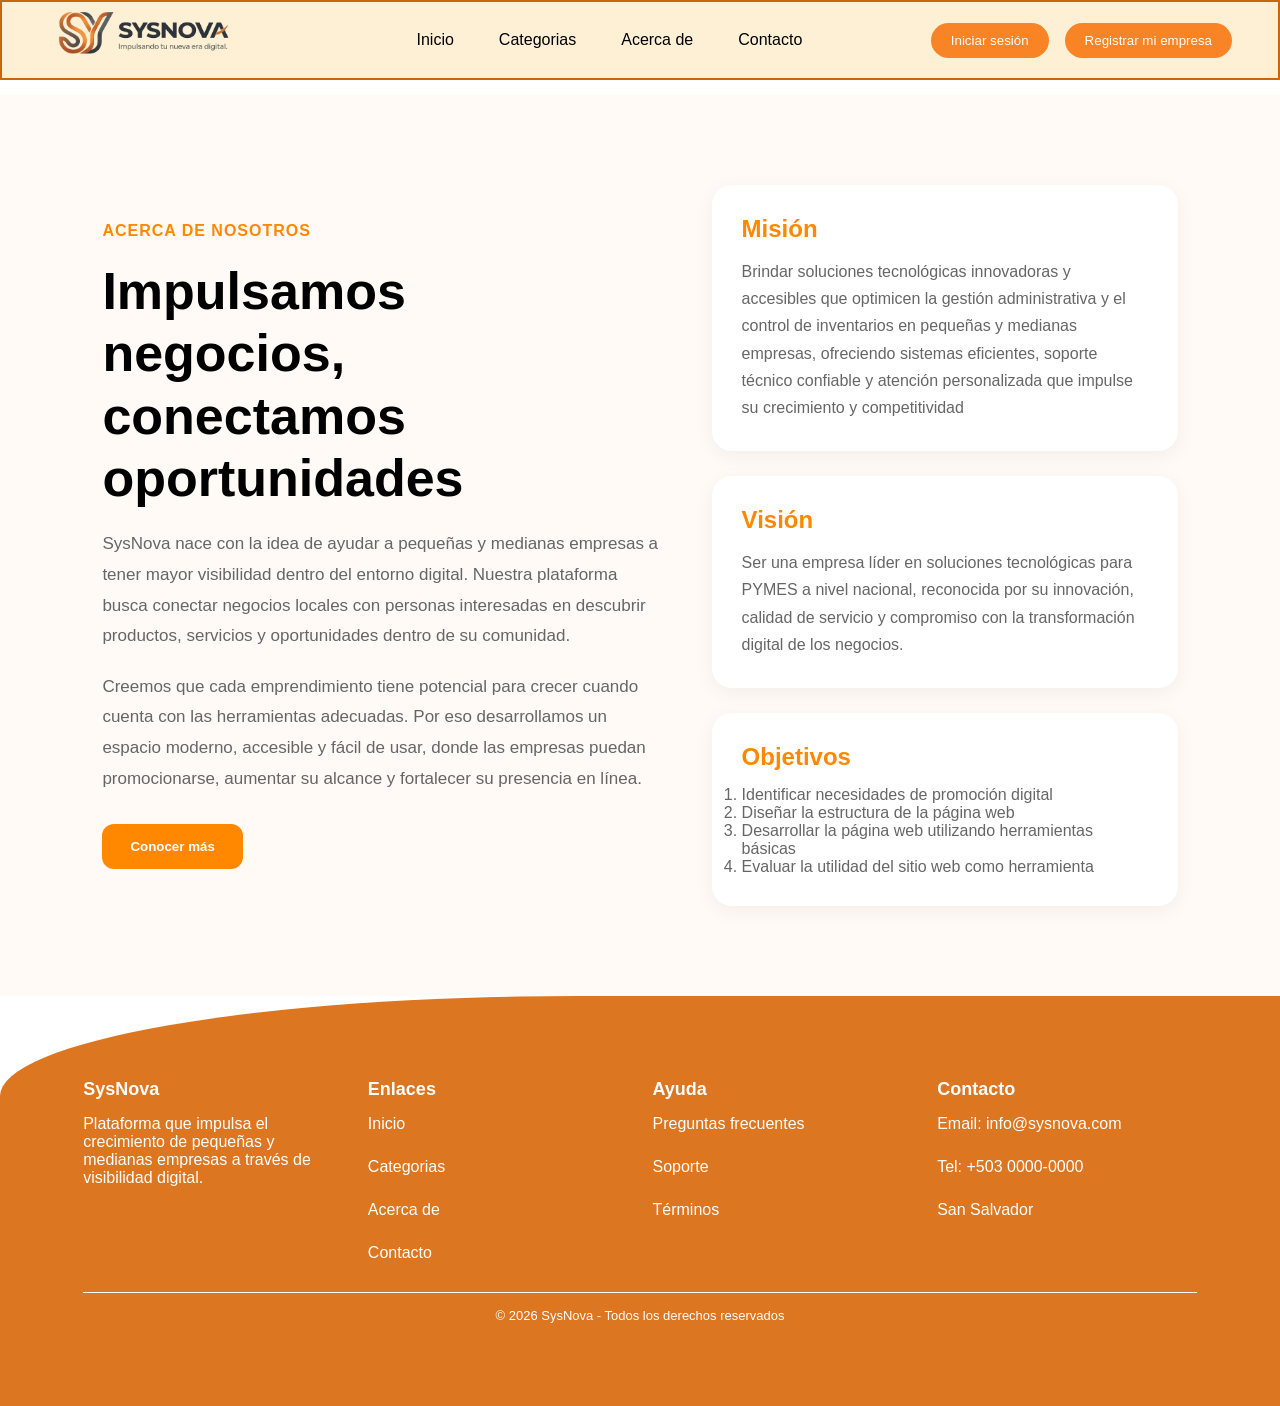
==== paginas/acercade.html @ e78b0b31 "Add files via upload" ====
<!DOCTYPE html>
<html lang="es">
<head>
    <meta charset="UTF-8">
    <meta name="viewport" content="width=device-width, initial-scale=1.0">
    <title>Document</title>
    <link rel="stylesheet" href="../css/estiloAcerca.css">
</head>
<body>
    <header>
    <img src="../img/logo.png" class="logo">

    <!-- Botón hamburguesa (solo visible en móvil) -->
    <button class="hamburguesa" onclick="toggleMenu()">&#9776;</button>

        <nav class="menu">
            <ul>
                <li><a href="../index.html">Inicio</a></li>
                <li><a href="categorias.html">Categorias</a></li>
                <li><a href="acercade.html">Acerca de</a></li>
                <li><a href="contacto.html">Contacto</a></li>
            </ul> 
        </nav>
            <ul class="registro">
                <li><button onclick="abrirModalLogin()">Iniciar sesión</button></li>
                <li><button onclick="abrirModal()">Registrar mi empresa</button></li>
            </ul>  
    </header>
    
<section class="about">

    <div class="about-content">

        <div class="about-text">

            <span>ACERCA DE NOSOTROS</span>

            <h2>
                Impulsamos negocios,
                conectamos oportunidades
            </h2>

            <p>
                SysNova nace con la idea de ayudar a pequeñas y medianas empresas
                a tener mayor visibilidad dentro del entorno digital.
                Nuestra plataforma busca conectar negocios locales con personas
                interesadas en descubrir productos, servicios y oportunidades
                dentro de su comunidad.
            </p>

            <p>
                Creemos que cada emprendimiento tiene potencial para crecer cuando
                cuenta con las herramientas adecuadas. Por eso desarrollamos un
                espacio moderno, accesible y fácil de usar, donde las empresas
                puedan promocionarse, aumentar su alcance y fortalecer su presencia
                en línea.
            </p>

            <button><a href="servicios.html">Conocer más</a></button>

        </div>

        <div class="about-boxes">

            <div class="about-card">
                <h3>Misión</h3>

                <p>
                    Brindar soluciones tecnológicas innovadoras y accesibles que optimicen 
                    la gestión administrativa y el control de inventarios en pequeñas y 
                    medianas empresas, ofreciendo sistemas eficientes, soporte técnico 
                    confiable y atención personalizada que impulse su crecimiento y 
                    competitividad
                </p>
            </div>

            <div class="about-card">
                <h3>Visión</h3>

                <p>
                    Ser una empresa líder en soluciones tecnológicas para PYMES a nivel 
                    nacional, reconocida por su innovación, calidad de servicio y 
                    compromiso con la transformación digital de los negocios. 
                </p>
            </div>

            <div class="about-card">
                <h3>Objetivos</h3>

                <p>
                    <ol>
                    <li>Identificar necesidades de promoción digital</li>
                    <li>Diseñar la estructura de la página web</li>
                    <li>Desarrollar la página web utilizando herramientas básicas</li>
                    <li>Evaluar la utilidad del sitio web como herramienta</li>
                </p>
            </div>
        </div>
    </div>
</section> 

    <!--- footer -->
    <footer class="footer">   
    <div class="footer_container">

    <div class="footer-col">
        <h3>SysNova</h3>
        <p>Plataforma que impulsa el crecimiento de pequeñas y medianas empresas a través de visibilidad digital.</p>
    </div>

    <div class="footer-col">
        <h3>Enlaces</h3>
        <ul>
            <li><a href="../index.html">Inicio</a></li>
            <li><a href="categorias.html">Categorias</a></li>
            <li><a href="acercade.html">Acerca de</a></li>
            <li><a href="contacto.html">Contacto</a></li>
        </ul>
    </div>

    <div class="footer-col">
        <h3>Ayuda</h3>
        <ul>
            <li><a href="#">Preguntas frecuentes</a></li>
            <li><a href="#">Soporte</a></li>
            <li><a href="#">Términos</a></li>
        </ul>
    </div>

    <div class="footer-col">
        <h3>Contacto</h3>
        <ul>
            <li>Email: info@sysnova.com</li>
            <li>Tel: +503 0000-0000</li>
            <li>San Salvador</li>
        </ul>
    </div>
    </div>

    <div class="footer-bottom">
    <p>© 2026 SysNova - Todos los derechos reservados</p>
    </div>
</footer>
</section>

<!--Ventana emergente registro-->
<div id="modal" class="modal">
    <div class="modal-contenido">
        <span class="cerrar" onclick="cerrarModal()">&times;</span>
        <h2>Registro de Empresa</h2>

        <form action="">
        <label for="nombre" class="form-label">Nombre de la empresa</label>
            <input type="text" placeholder="Escriba aqui" class="form-control" required>
        <label for="Correo">Correo</label>
            <input type="email" placeholder="Escriba aqui" class="form-control" required>
        <label for="telefono">Telefono</label>
            <input type="tel" placeholder="Escriba aqui" required>
            <textarea placeholder="Descripcion" name="descripcion"></textarea>
            <input type="submit" value="Registrar">
        </form>
    </div>
</div>

<!-- Ventana emergente inicio de sesion -->

<div id="modalLogin" class="modal" >
  <div class="modal-contenido">
    <span class="cerrar" onclick="cerrarModalLogin()">&times;</span>
    <h2>Inicia Sesión</h2>

    <form action="">
    <label for="correo">Correo</label>
        <input type="email" placeholder="Escriba aqui" required>
    <label for="password">Contraseña</label>
        <input type="password" placeholder="Escriba aqui" required>
        <h5 class="forgotpassword">¿Olvidaste tu contraseña?</h5>
        <h5 class="forgotpassword"><a href="#" style="color: #f88425;">Recuperar contraseña</a></h5>
    <input type="submit" value="Iniciar Sesión">
    </form>
  </div>
</div>
<script src="../javascript/script.js"></script>
</body>
</html>
---- css/estiloAcerca.css ----
* {
    /* outline: 1px solid red; */
    margin: 0;
    padding: 0;
    box-sizing: border-box;
    
}

body {
    font-family: 'Segoe UI', Tahoma, Geneva, Verdana, sans-serif;
    display: flex;
    flex-direction: column;
    min-height: 100vh;

}

/* menu */
header{
        height: 5rem;
        background: #FDF0D5;
        border: 2px solid rgb(201, 102, 10);
        width: 100%;
        display: flex;
        justify-content: space-between;
        align-items: center;
        margin-bottom: 15px;
        padding: 0 16px;
    }

.menu   {
        justify-content: center;
        list-style: none;
        display: flex;    
        gap: 50px;
        float:initial ;
        }

a {
    text-decoration: none;
    color: #000000;
}

.menu li {
    transition: transform 0.4s;
    padding: 10px;
}

ul {
    list-style: none;
    display: flex;
    gap: 25px;
}

.menu li:hover{
        background-color: #F4A261;
        border-radius: 20px;
        padding: 8px;
        transform: scale(1);
        }

.logo   {
    height: 180px;
    }


.registro {     
    display: flex;
    align-items: center;
    gap: 16px;
    margin-right: 30px;
}

.registro button {
    padding: 10px 20px;
    border: none;
    border-radius: 20px;
    background: #f88425;
    cursor: pointer;
    color: #ffffff;
}


/* Contenido */
.about{
    padding:90px 8%;
    background:#fffaf5;
    flex: 1;
}

.about-content{
    display:grid;
    grid-template-columns:1.2fr 1fr;
    gap:50px;
    align-items:center;
}

.about-text span{
    color:#ff8800;
    font-weight:bold;
    letter-spacing:1px;
}

.about-text h2{
    font-size:52px;
    margin:20px 0;
    line-height:1.2;
}

.about-text p{
    color:#666;
    line-height:1.8;
    margin-bottom:20px;
    font-size:17px;
}

.about-text button{
    padding:15px 28px;
    background:#ff8800;
    border:none;
    border-radius:12px;
    cursor:pointer;
    font-weight:bold;
    margin-top:10px;
}

.about-text a {
    color: #ffffff;
}


.about-boxes{
    display:flex;
    flex-direction:column;
    gap:25px;
}

.about-card{
    background:white;
    padding:30px;
    border-radius:20px;
    box-shadow:0 5px 20px rgba(0,0,0,0.05);
    transition:0.3s;
}

.about-card:hover{
    transform:translateY(-5px);
}

.about-card h3{
    color:#ff8800;
    margin-bottom:15px;
    font-size:24px;
}

.about-card p {
    color:#666 !important;
    line-height:1.7;
}

.about-card ol li {
    color: #666 !important;
}

/* ventana emegente */

.modal {
    display: none;
    position: fixed;
    top: 0;
    left: 0;
    width: 100%;
    height: 100%;
    background: rgba(0,0,0,0.5);
    justify-content: center;
    align-items: center;
    opacity: 0;
    transition: opacity 0.3s ease;
    z-index: 1000;
}

.modal.activo {
    display: flex;
    opacity: 1;
}

.modal-contenido form {
    display: flex;
    flex-direction: column;
    gap: 10px;
}

.modal-contenido {
    background: #ffffff;
    padding: 60px;
    border-radius: 12px;
    width: 410px;
    position: relative;
    transform: scale(0.8);
    transition: transform 0.3s ease;
}

.modal.activo .modal-contenido {
    transform: scale(1);
}

.cerrar {
    position: absolute;
    top: 10px;
    right: 15px;
    font-size: 22px;
    cursor: pointer;
}

.modal-contenido input,
.modal-contenido textarea {
    width: 100%;
    margin: 2px 0;
    padding: 10px;
    border-radius: 8px;
    border: 1px solid #ccc;
}

.forgotpassword {
    margin: 1px;
}

.modal-contenido input[type="submit"] {
    background: #f88425;
    color: white;
    border: none;
    cursor: pointer;
    transition: 0.3s;
    margin-top: 8px;
}

.modal-contenido input[type="submit"]:hover {
    background: #e06f1a;
}

/* footer */

.footer {
    background: #dd7621;
    border-top-left-radius: 45% 100px;
    color: #ffffff;
    padding: 5.2rem;
    font-family: 'Segoe UI', Tahoma, Geneva, Verdana, sans-serif;
}

.footer_container {
    display: grid;
    grid-template-columns: repeat(4, 1fr);
    gap: 25px;
    max-width: 1200px;
    margin: auto;
}

.footer-col h3 {
    margin-bottom: 15px;
    font-size: 18px;
}

.footer-col ul {
    display: flex;
    flex-direction: column;
    list-style: none;
    padding: 0;
}

.footer-col ul li a {
    text-decoration: none;
    color: #ffffff;
    transform: 0.3s;
}

.footer-col ul li a:hover {
    color: #a5a3a3;
}

.footer-bottom {
    text-align: center;
    border-top: 1px solid rgb(255, 255, 255);
    margin-top: 30px;
    padding-top: 15px;
    font-size: 13px;
}


/* boton hamburguesa */

.hamburguesa {
    display: none;
    background: none;
    border: 2px solid #c95d1e;
    font-size: 1.5rem;
    cursor: pointer;
    color: #c95d1e;
    padding: 4px 10px;
    border-radius: 6px;
}

/* RESPONSIVE */

@media(max-width:992px) {

    /* expande verticalmente el header */
    header  {
        height: auto;
        min-height: 5rem;
        flex-wrap: wrap;
        padding: 10px 16px;
        gap: 8px;
    }

    .logo {
        height: 9rem;
    }

    .hamburguesa {
        display: block !important;
        margin-right: 60px;
    }

    /* Ocultar menu y registro */

    .menu {
        display: none !important;
        width: 100%;
        order: 3;
    }

    .menu.abierto {
        display: block !important;
    }

    .menu ul {
        flex-direction: column;
        gap: 0;
        padding: 8px 0;
    }

    .menu li {
        padding: 10px 16px;
        border-bottom: 1px solid #f0d8b0;
    }

    .registro {
        display: none;
        width: 100%;
        order: 4;
        flex-direction: column;
        align-items: flex-start;
        padding: 8px 16px;
        gap: 10px;
        margin-right: 0;
    }

    .registro.abierto {
        display: flex;
    }

    .about-content{
        grid-template-columns:1fr;
    }

    .about-text h2{
        font-size:40px;
    }

    .header {
        height: auto;
        min-height: 5rem;
        flex-wrap: wrap;
        padding: 10px 16px;
    }

    /* Footer 2 columnas */
    .footer_container {
        grid-template-columns: repeat(2, 1fr);
    }

    .footer {
        padding: 3rem 2rem;
        border-top-left-radius: 30px 60px;
    }

}
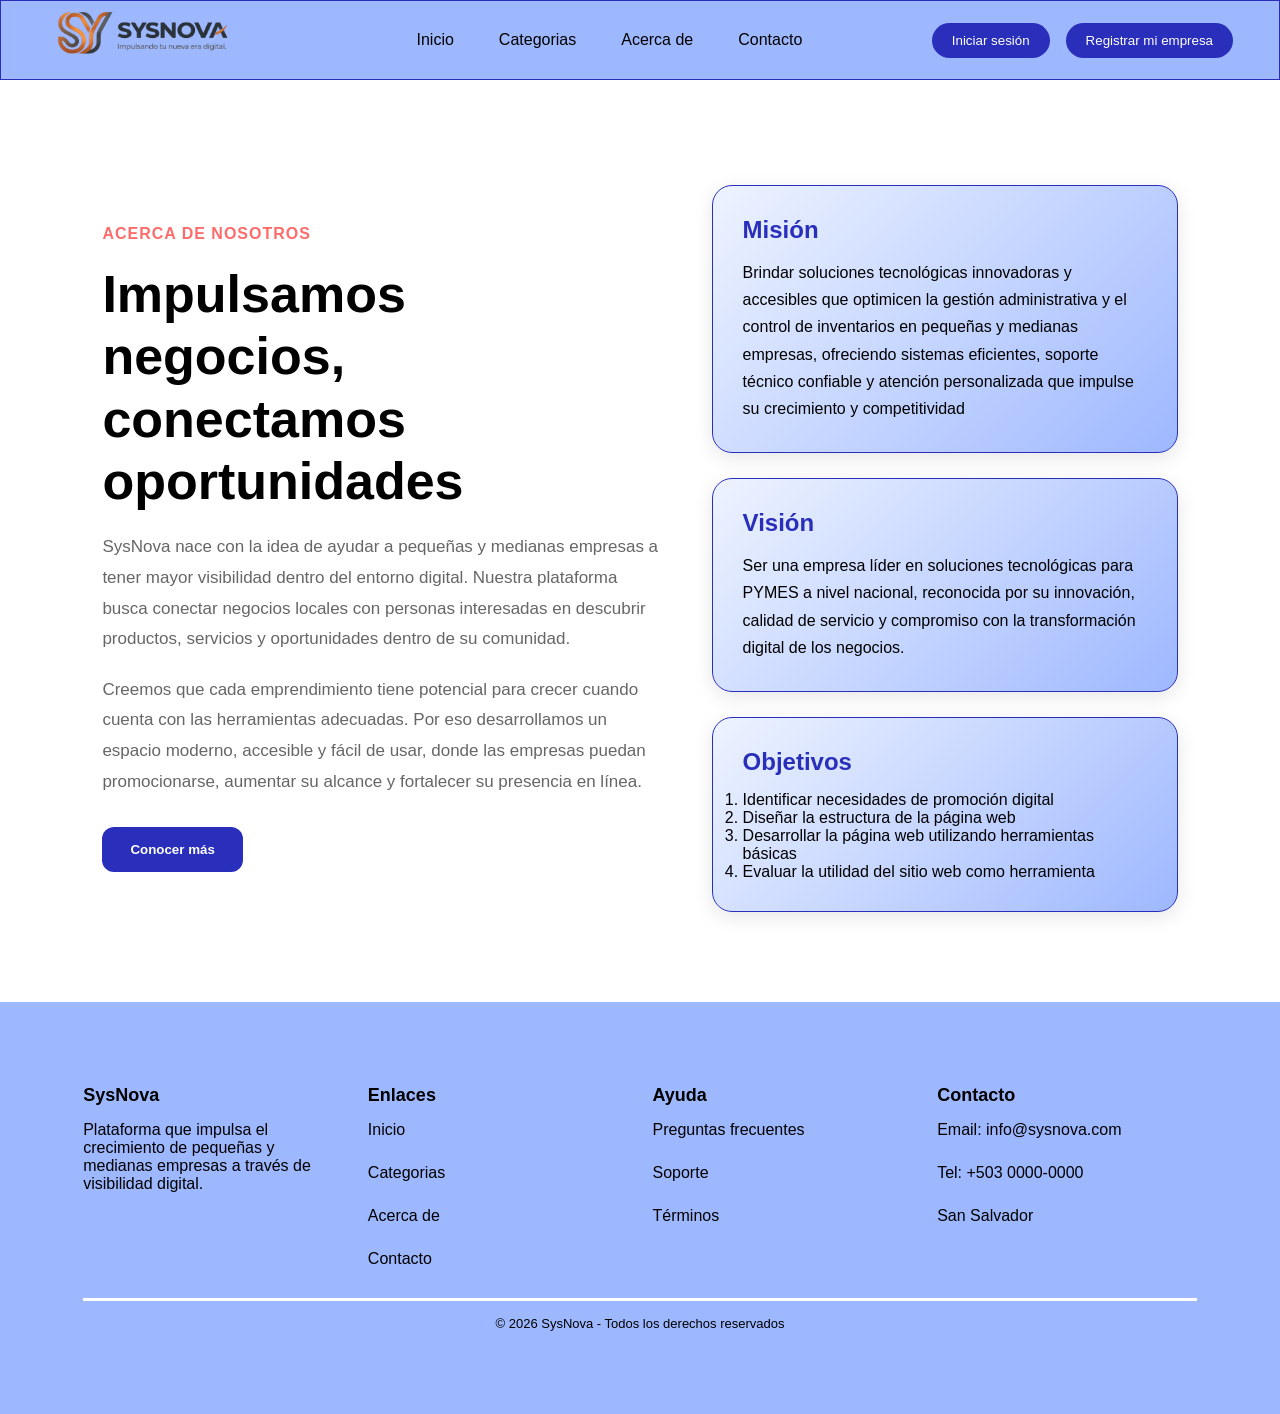
==== commit 6643ccc6: "Update acercade.html" ====
--- a/paginas/acercade.html
+++ b/paginas/acercade.html
@@ -122,7 +122,7 @@
         <h3>Ayuda</h3>
         <ul>
             <li><a href="#">Preguntas frecuentes</a></li>
-            <li><a href="#">Soporte</a></li>
+            <li><a href="https://chat.whatsapp.com/Ka7jsr1b1MmJFiYyXJG0tu?s=cl&p=a&mlu=4">Soporte</a></li>
             <li><a href="#">Términos</a></li>
         </ul>
     </div>
@@ -175,11 +175,11 @@
     <label for="password">Contraseña</label>
         <input type="password" placeholder="Escriba aqui" required>
         <h5 class="forgotpassword">¿Olvidaste tu contraseña?</h5>
-        <h5 class="forgotpassword"><a href="#" style="color: #f88425;">Recuperar contraseña</a></h5>
+        <h5 class="forgotpassword"><a href="#" style="color: #2a2fbb"">Recuperar contraseña</a></h5>
     <input type="submit" value="Iniciar Sesión">
     </form>
   </div>
 </div>
 <script src="../javascript/script.js"></script>
 </body>
-</html>+</html>
--- a/css/estiloAcerca.css
+++ b/css/estiloAcerca.css
@@ -17,8 +17,8 @@
 /* menu */
 header{
         height: 5rem;
-        background: #FDF0D5;
-        border: 2px solid rgb(201, 102, 10);
+        background: #9eb8ff;
+        border: 1px solid #2a2fbb;
         width: 100%;
         display: flex;
         justify-content: space-between;
@@ -35,12 +35,18 @@
         float:initial ;
         }
 
+.menu ul {
+    display: flex;
+    gap: 25px;
+}
+
 a {
     text-decoration: none;
     color: #000000;
 }
 
 .menu li {
+    transition: background 0.3s;
     transition: transform 0.4s;
     padding: 10px;
 }
@@ -52,7 +58,7 @@
 }
 
 .menu li:hover{
-        background-color: #F4A261;
+        background-color: #edf3ff;
         border-radius: 20px;
         padding: 8px;
         transform: scale(1);
@@ -74,7 +80,7 @@
     padding: 10px 20px;
     border: none;
     border-radius: 20px;
-    background: #f88425;
+    background: #2a2fbb;
     cursor: pointer;
     color: #ffffff;
 }
@@ -83,7 +89,7 @@
 /* Contenido */
 .about{
     padding:90px 8%;
-    background:#fffaf5;
+    background:#ffff;
     flex: 1;
 }
 
@@ -95,7 +101,7 @@
 }
 
 .about-text span{
-    color:#ff8800;
+    color:#ff6b6b;
     font-weight:bold;
     letter-spacing:1px;
 }
@@ -115,7 +121,7 @@
 
 .about-text button{
     padding:15px 28px;
-    background:#ff8800;
+    background:#2a2fbb;
     border:none;
     border-radius:12px;
     cursor:pointer;
@@ -135,10 +141,12 @@
 }
 
 .about-card{
-    background:white;
+    backdrop-filter: blur(20px);
+    background: linear-gradient(135deg, #edf3ff, #9eb8ff);
+    border: 1px solid #2a2fbb;
     padding:30px;
     border-radius:20px;
-    box-shadow:0 5px 20px rgba(0,0,0,0.05);
+    box-shadow:0 5px 20px rgba(0,0,0,0.1);
     transition:0.3s;
 }
 
@@ -147,18 +155,18 @@
 }
 
 .about-card h3{
-    color:#ff8800;
+    color:  #2a2fbb;
     margin-bottom:15px;
     font-size:24px;
 }
 
 .about-card p {
-    color:#666 !important;
+    color:#000000 !important;
     line-height:1.7;
 }
 
 .about-card ol li {
-    color: #666 !important;
+    color: #000000 !important;
 }
 
 /* ventana emegente */
@@ -186,14 +194,14 @@
 .modal-contenido form {
     display: flex;
     flex-direction: column;
-    gap: 10px;
+    gap: 8px;
 }
 
 .modal-contenido {
     background: #ffffff;
-    padding: 60px;
+    padding: 50px;
     border-radius: 12px;
-    width: 410px;
+    width: 400px;
     position: relative;
     transform: scale(0.8);
     transition: transform 0.3s ease;
@@ -215,18 +223,19 @@
 .modal-contenido textarea {
     width: 100%;
     margin: 2px 0;
-    padding: 10px;
+    padding: 7px;
     border-radius: 8px;
     border: 1px solid #ccc;
 }
 
 .forgotpassword {
     margin: 1px;
+    
 }
 
 .modal-contenido input[type="submit"] {
-    background: #f88425;
-    color: white;
+    background: #2a2fbb;
+    color: #ffffff;
     border: none;
     cursor: pointer;
     transition: 0.3s;
@@ -234,15 +243,16 @@
 }
 
 .modal-contenido input[type="submit"]:hover {
-    background: #e06f1a;
+    background: #9eb8ff;
+    color: #000000;
+    border: 2px solid #2a2fbb;
 }
 
 /* footer */
 
 .footer {
-    background: #dd7621;
-    border-top-left-radius: 45% 100px;
-    color: #ffffff;
+    background: #9eb8ff;
+    color: #000000;
     padding: 5.2rem;
     font-family: 'Segoe UI', Tahoma, Geneva, Verdana, sans-serif;
 }
@@ -269,17 +279,17 @@
 
 .footer-col ul li a {
     text-decoration: none;
-    color: #ffffff;
+    color: #000000;
     transform: 0.3s;
 }
 
 .footer-col ul li a:hover {
-    color: #a5a3a3;
+    color: white;
 }
 
 .footer-bottom {
     text-align: center;
-    border-top: 1px solid rgb(255, 255, 255);
+    border-top: 3px solid rgb(255, 255, 255);
     margin-top: 30px;
     padding-top: 15px;
     font-size: 13px;
@@ -291,34 +301,33 @@
 .hamburguesa {
     display: none;
     background: none;
-    border: 2px solid #c95d1e;
+    border: 2px solid #2a2fbb;
     font-size: 1.5rem;
     cursor: pointer;
-    color: #c95d1e;
+    color: #2a2fbb;
     padding: 4px 10px;
     border-radius: 6px;
 }
 
 /* RESPONSIVE */
 
-@media(max-width:992px) {
+@media(max-width: 1025px) {
 
     /* expande verticalmente el header */
     header  {
-        height: auto;
+        height: auto !important;
         min-height: 5rem;
         flex-wrap: wrap;
         padding: 10px 16px;
-        gap: 8px;
     }
 
     .logo {
-        height: 9rem;
+        height: 100px;
+        width: auto;
     }
 
     .hamburguesa {
         display: block !important;
-        margin-right: 60px;
     }
 
     /* Ocultar menu y registro */
@@ -327,6 +336,7 @@
         display: none !important;
         width: 100%;
         order: 3;
+        background: #9eb8ff;
     }
 
     .menu.abierto {
@@ -345,7 +355,7 @@
     }
 
     .registro {
-        display: none;
+        display: none !important;
         width: 100%;
         order: 4;
         flex-direction: column;
@@ -356,7 +366,7 @@
     }
 
     .registro.abierto {
-        display: flex;
+        display: flex !important;
     }
 
     .about-content{
@@ -381,7 +391,30 @@
 
     .footer {
         padding: 3rem 2rem;
-        border-top-left-radius: 30px 60px;
-    }
-
-}+    }
+
+    .modal-contenido {
+        width: 90%;
+        padding: 30px 20px;
+    }
+
+}
+
+@media (max-width: 600px) {
+
+    /* Footer */
+    .footer_container {
+        grid-template-columns: repeat(2, 1fr);
+    }
+
+    .footer {
+        padding: 2.5rem 1.5rem;
+        
+    }
+
+    .modal-contenido {
+        width: 95%;
+        padding: 25px 15px;
+    }
+
+}
